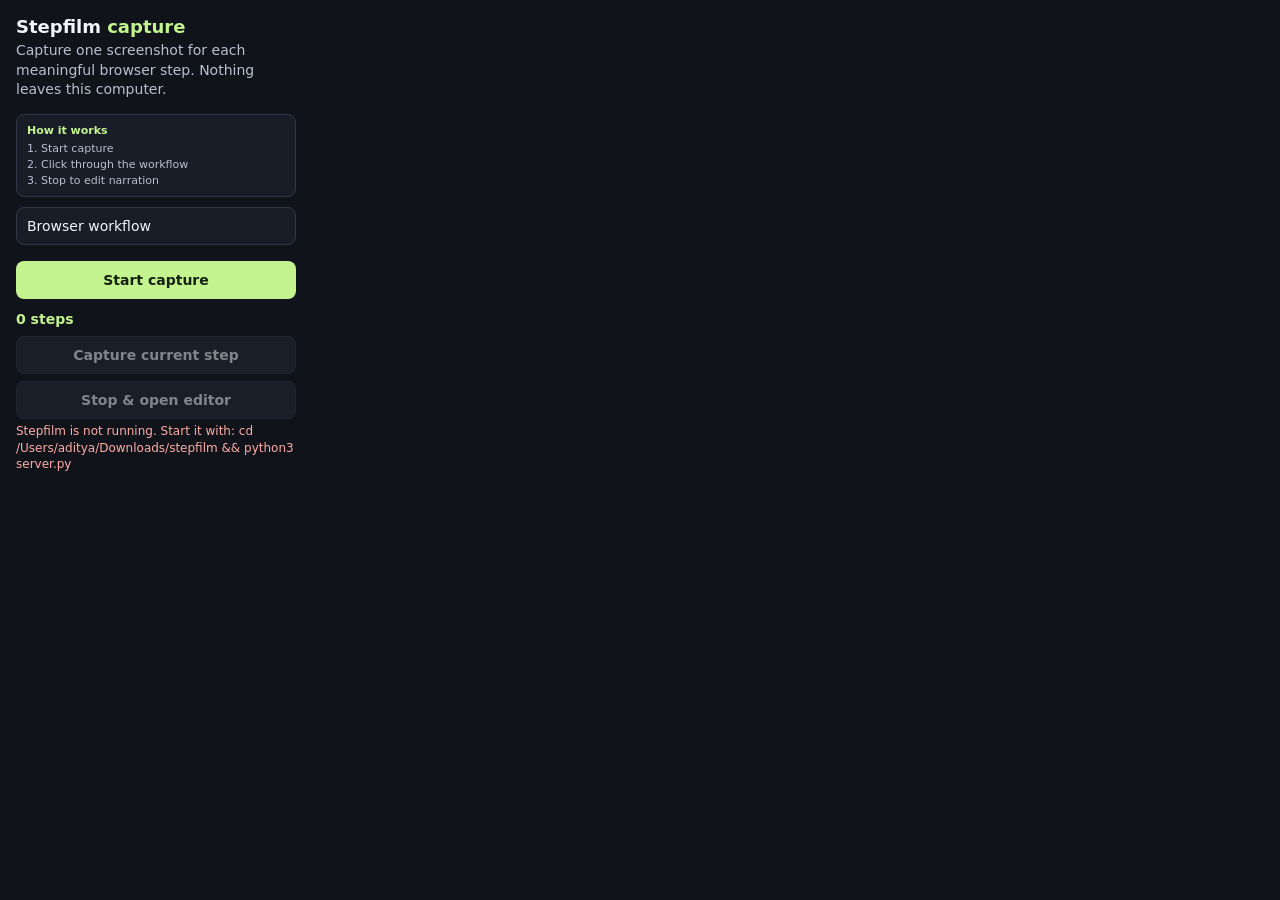
==== capture-extension/popup.html @ 60ff8169 "Build Stepfilm capture editor and local MP4 workflow" ====
<!doctype html>
<html lang="en">
<head><meta charset="utf-8"><title>Stepfilm Capture</title><style>
body{width:280px;margin:0;padding:16px;background:#10131a;color:#f4f5fb;font:14px system-ui,sans-serif}h1{font-size:18px;margin:0 0 4px}p{color:#b9bfce;line-height:1.4;margin:4px 0 14px}.mark{color:#c4f48f}input,button{width:100%;box-sizing:border-box;border-radius:8px;padding:10px;font:inherit}input{margin-bottom:9px;color:inherit;background:#181d28;border:1px solid #313747}button{cursor:pointer;border:1px solid #313747;background:#232a38;color:inherit;font-weight:700;margin-top:7px}button.primary{background:#c4f48f;color:#15200e;border-color:transparent}button:disabled{opacity:.5;cursor:wait}#count{color:#c4f48f;font-weight:700;margin:12px 0 2px}.status{min-height:20px;color:#b9bfce;font-size:12px}.error{color:#ffada5}.how{display:grid;gap:3px;padding:9px 10px;margin:10px 0;background:#181d28;border:1px solid #313747;border-radius:8px;color:#b9bfce;font-size:11px}.how b{color:#c4f48f;margin-bottom:2px}
</style></head>
<body><h1>Stepfilm <span class="mark">capture</span></h1><p>Capture one screenshot for each meaningful browser step. Nothing leaves this computer.</p><div class="how"><b>How it works</b><span>1. Start capture</span><span>2. Click through the workflow</span><span>3. Stop to edit narration</span></div><input id="title" value="Browser workflow" aria-label="Guide title"><button id="start" class="primary">Start capture</button><div id="count">0 steps</div><button id="step" disabled>Capture current step</button><button id="stop" disabled>Stop &amp; open editor</button><p id="status" class="status" role="status"></p><script src="popup.js"></script></body></html>
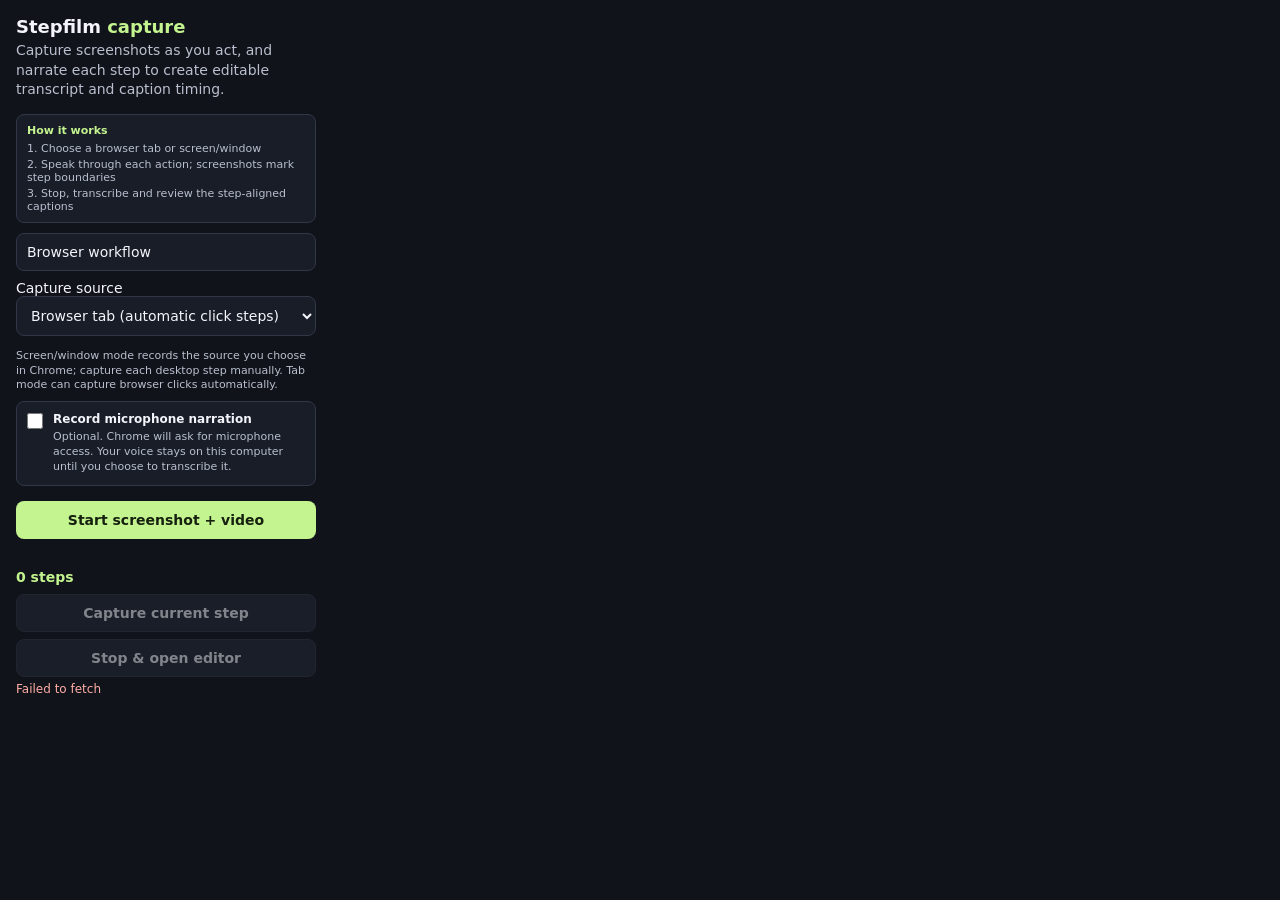
==== commit 284d0100: "Checkpoint Stepfilm parity and ChatGPT plan integration" ====
--- a/capture-extension/popup.html
+++ b/capture-extension/popup.html
@@ -1,6 +1,6 @@
 <!doctype html>
 <html lang="en">
 <head><meta charset="utf-8"><title>Stepfilm Capture</title><style>
-body{width:280px;margin:0;padding:16px;background:#10131a;color:#f4f5fb;font:14px system-ui,sans-serif}h1{font-size:18px;margin:0 0 4px}p{color:#b9bfce;line-height:1.4;margin:4px 0 14px}.mark{color:#c4f48f}input,button{width:100%;box-sizing:border-box;border-radius:8px;padding:10px;font:inherit}input{margin-bottom:9px;color:inherit;background:#181d28;border:1px solid #313747}button{cursor:pointer;border:1px solid #313747;background:#232a38;color:inherit;font-weight:700;margin-top:7px}button.primary{background:#c4f48f;color:#15200e;border-color:transparent}button:disabled{opacity:.5;cursor:wait}#count{color:#c4f48f;font-weight:700;margin:12px 0 2px}.status{min-height:20px;color:#b9bfce;font-size:12px}.error{color:#ffada5}.how{display:grid;gap:3px;padding:9px 10px;margin:10px 0;background:#181d28;border:1px solid #313747;border-radius:8px;color:#b9bfce;font-size:11px}.how b{color:#c4f48f;margin-bottom:2px}
+body{width:300px;margin:0;padding:16px;background:#10131a;color:#f4f5fb;font:14px system-ui,sans-serif}h1{font-size:18px;margin:0 0 4px}p{color:#b9bfce;line-height:1.4;margin:4px 0 14px}.mark{color:#c4f48f}input,button,select{box-sizing:border-box;border-radius:8px;padding:10px;font:inherit}input[type=text],select{width:100%;margin-bottom:9px;color:inherit;background:#181d28;border:1px solid #313747}button{width:100%;cursor:pointer;border:1px solid #313747;background:#232a38;color:inherit;font-weight:700;margin-top:7px}button.primary{background:#c4f48f;color:#15200e;border-color:transparent}button:disabled{opacity:.5;cursor:wait}#count{color:#c4f48f;font-weight:700;margin:12px 0 2px}#recording{color:#ffada5;font-size:12px;font-weight:700;min-height:18px}.status{min-height:20px;color:#b9bfce;font-size:12px}.error{color:#ffada5}.how{display:grid;gap:3px;padding:9px 10px;margin:10px 0;background:#181d28;border:1px solid #313747;border-radius:8px;color:#b9bfce;font-size:11px}.how b{color:#c4f48f;margin-bottom:2px}.mic-option{display:grid;grid-template-columns:18px 1fr;gap:8px;align-items:start;margin:8px 0;padding:10px;background:#181d28;border:1px solid #313747;border-radius:8px;color:#f4f5fb;font-size:12px}.mic-option input{width:16px;height:16px;margin:1px 0 0;accent-color:#c4f48f}.mic-option small,.capture-hint{display:block;color:#b9bfce;line-height:1.35;margin-top:4px;font-size:11px}
 </style></head>
-<body><h1>Stepfilm <span class="mark">capture</span></h1><p>Capture one screenshot for each meaningful browser step. Nothing leaves this computer.</p><div class="how"><b>How it works</b><span>1. Start capture</span><span>2. Click through the workflow</span><span>3. Stop to edit narration</span></div><input id="title" value="Browser workflow" aria-label="Guide title"><button id="start" class="primary">Start capture</button><div id="count">0 steps</div><button id="step" disabled>Capture current step</button><button id="stop" disabled>Stop &amp; open editor</button><p id="status" class="status" role="status"></p><script src="popup.js"></script></body></html>
+<body><h1>Stepfilm <span class="mark">capture</span></h1><p>Capture screenshots as you act, and narrate each step to create editable transcript and caption timing.</p><div class="how"><b>How it works</b><span>1. Choose a browser tab or screen/window</span><span>2. Speak through each action; screenshots mark step boundaries</span><span>3. Stop, transcribe and review the step-aligned captions</span></div><input id="title" type="text" value="Browser workflow" aria-label="Guide title"><label for="source">Capture source</label><select id="source"><option value="tab">Browser tab (automatic click steps)</option><option value="desktop">Screen or window (manual steps)</option></select><small class="capture-hint">Screen/window mode records the source you choose in Chrome; capture each desktop step manually. Tab mode can capture browser clicks automatically.</small><label class="mic-option"><input id="mic" type="checkbox"><span><b>Record microphone narration</b><small>Optional. Chrome will ask for microphone access. Your voice stays on this computer until you choose to transcribe it.</small></span></label><button id="start" class="primary">Start screenshot + video</button><div id="recording" aria-live="polite"></div><div id="count">0 steps</div><button id="step" disabled>Capture current step</button><button id="stop" disabled>Stop &amp; open editor</button><button id="keepScreenshots" hidden>Stop video; keep screenshot guide</button><p id="status" class="status" role="status"></p><script src="popup.js"></script></body></html>
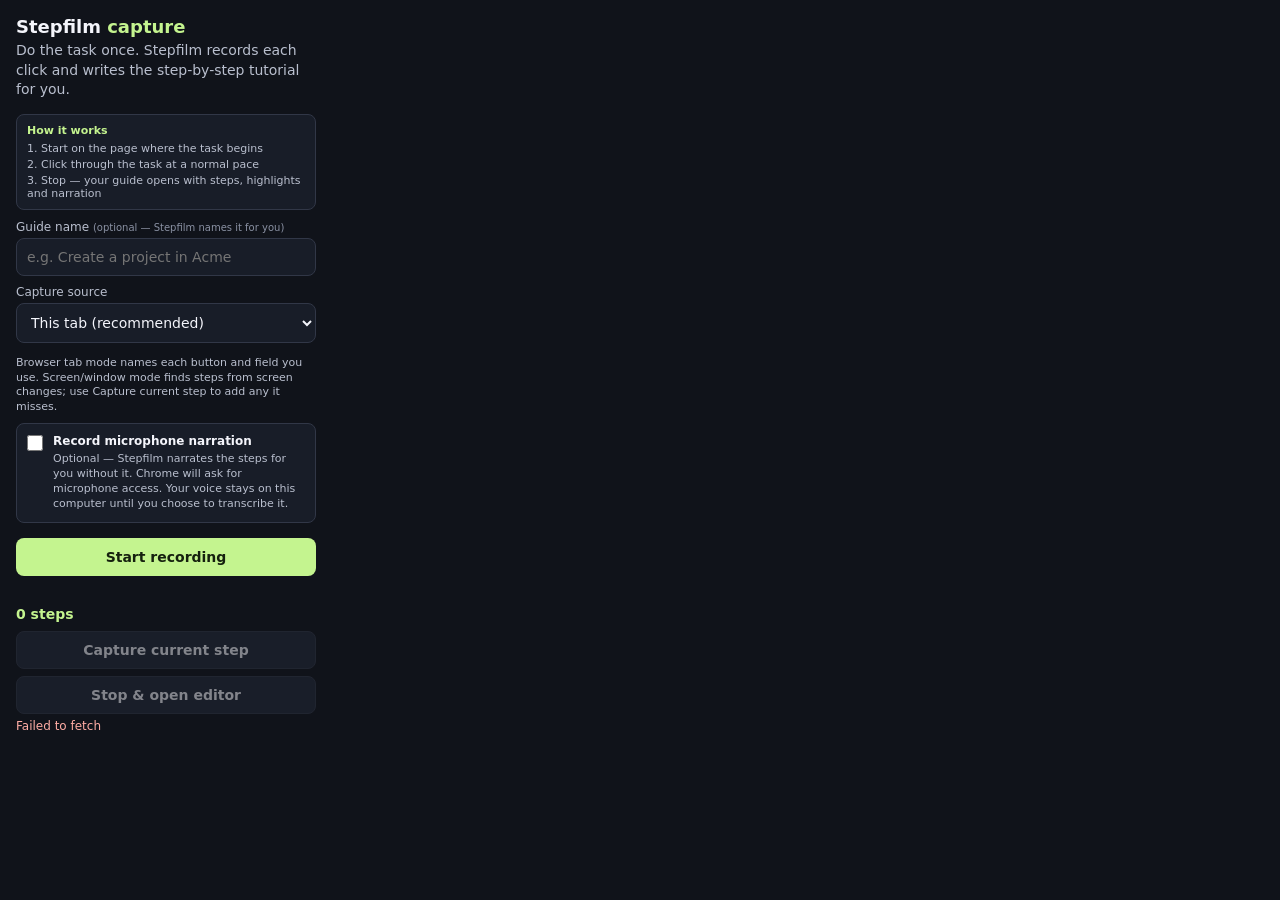
==== commit 3dac7e75: "Generate step-by-step guides automatically from captures Captures previously produced blank screensh" ====
--- a/capture-extension/popup.html
+++ b/capture-extension/popup.html
@@ -2,5 +2,5 @@
 <html lang="en">
 <head><meta charset="utf-8"><title>Stepfilm Capture</title><style>
 body{width:300px;margin:0;padding:16px;background:#10131a;color:#f4f5fb;font:14px system-ui,sans-serif}h1{font-size:18px;margin:0 0 4px}p{color:#b9bfce;line-height:1.4;margin:4px 0 14px}.mark{color:#c4f48f}input,button,select{box-sizing:border-box;border-radius:8px;padding:10px;font:inherit}input[type=text],select{width:100%;margin-bottom:9px;color:inherit;background:#181d28;border:1px solid #313747}button{width:100%;cursor:pointer;border:1px solid #313747;background:#232a38;color:inherit;font-weight:700;margin-top:7px}button.primary{background:#c4f48f;color:#15200e;border-color:transparent}button:disabled{opacity:.5;cursor:wait}#count{color:#c4f48f;font-weight:700;margin:12px 0 2px}#recording{color:#ffada5;font-size:12px;font-weight:700;min-height:18px}.status{min-height:20px;color:#b9bfce;font-size:12px}.error{color:#ffada5}.how{display:grid;gap:3px;padding:9px 10px;margin:10px 0;background:#181d28;border:1px solid #313747;border-radius:8px;color:#b9bfce;font-size:11px}.how b{color:#c4f48f;margin-bottom:2px}.mic-option{display:grid;grid-template-columns:18px 1fr;gap:8px;align-items:start;margin:8px 0;padding:10px;background:#181d28;border:1px solid #313747;border-radius:8px;color:#f4f5fb;font-size:12px}.mic-option input{width:16px;height:16px;margin:1px 0 0;accent-color:#c4f48f}.mic-option small,.capture-hint{display:block;color:#b9bfce;line-height:1.35;margin-top:4px;font-size:11px}
-</style></head>
-<body><h1>Stepfilm <span class="mark">capture</span></h1><p>Capture screenshots as you act, and narrate each step to create editable transcript and caption timing.</p><div class="how"><b>How it works</b><span>1. Choose a browser tab or screen/window</span><span>2. Speak through each action; screenshots mark step boundaries</span><span>3. Stop, transcribe and review the step-aligned captions</span></div><input id="title" type="text" value="Browser workflow" aria-label="Guide title"><label for="source">Capture source</label><select id="source"><option value="tab">Browser tab (automatic click steps)</option><option value="desktop">Screen or window (manual steps)</option></select><small class="capture-hint">Screen/window mode records the source you choose in Chrome; capture each desktop step manually. Tab mode can capture browser clicks automatically.</small><label class="mic-option"><input id="mic" type="checkbox"><span><b>Record microphone narration</b><small>Optional. Chrome will ask for microphone access. Your voice stays on this computer until you choose to transcribe it.</small></span></label><button id="start" class="primary">Start screenshot + video</button><div id="recording" aria-live="polite"></div><div id="count">0 steps</div><button id="step" disabled>Capture current step</button><button id="stop" disabled>Stop &amp; open editor</button><button id="keepScreenshots" hidden>Stop video; keep screenshot guide</button><p id="status" class="status" role="status"></p><script src="popup.js"></script></body></html>
+label[for]{display:block;font-size:12px;color:#b9bfce;margin:0 0 4px}label[for] small{color:#8a91a3}</style></head>
+<body><h1>Stepfilm <span class="mark">capture</span></h1><p>Do the task once. Stepfilm records each click and writes the step-by-step tutorial for you.</p><div class="how"><b>How it works</b><span>1. Start on the page where the task begins</span><span>2. Click through the task at a normal pace</span><span>3. Stop — your guide opens with steps, highlights and narration</span></div><label for="title">Guide name <small>(optional — Stepfilm names it for you)</small></label><input id="title" type="text" value="" placeholder="e.g. Create a project in Acme"><label for="source">Capture source</label><select id="source"><option value="tab">This tab (recommended)</option><option value="desktop">Screen or window</option></select><small class="capture-hint">Browser tab mode names each button and field you use. Screen/window mode finds steps from screen changes; use Capture current step to add any it misses.</small><label class="mic-option"><input id="mic" type="checkbox"><span><b>Record microphone narration</b><small>Optional — Stepfilm narrates the steps for you without it. Chrome will ask for microphone access. Your voice stays on this computer until you choose to transcribe it.</small></span></label><button id="start" class="primary">Start recording</button><button id="continueSilent" class="button" hidden>Continue without microphone</button><div id="recording" aria-live="polite"></div><div id="count">0 steps</div><button id="step" disabled>Capture current step</button><button id="stop" disabled>Stop &amp; open editor</button><button id="keepScreenshots" hidden>Stop video; keep screenshot guide</button><p id="status" class="status" role="status"></p><script src="popup.js"></script></body></html>
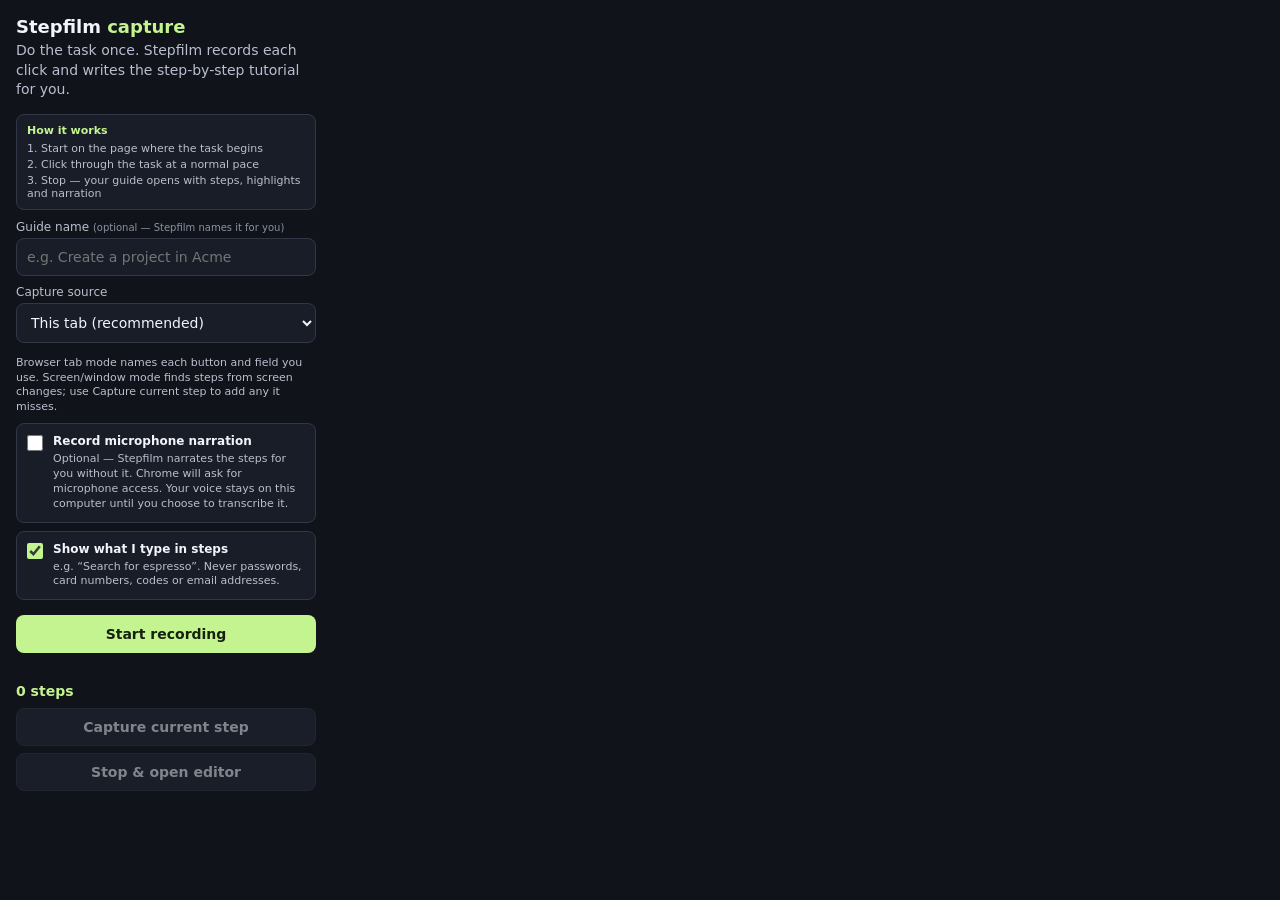
==== commit 7c812f37: "Guidde-style video, in-editor narrated player, smarter step capture Engineer: animated MP4 renderer " ====
--- a/capture-extension/popup.html
+++ b/capture-extension/popup.html
@@ -3,4 +3,4 @@
 <head><meta charset="utf-8"><title>Stepfilm Capture</title><style>
 body{width:300px;margin:0;padding:16px;background:#10131a;color:#f4f5fb;font:14px system-ui,sans-serif}h1{font-size:18px;margin:0 0 4px}p{color:#b9bfce;line-height:1.4;margin:4px 0 14px}.mark{color:#c4f48f}input,button,select{box-sizing:border-box;border-radius:8px;padding:10px;font:inherit}input[type=text],select{width:100%;margin-bottom:9px;color:inherit;background:#181d28;border:1px solid #313747}button{width:100%;cursor:pointer;border:1px solid #313747;background:#232a38;color:inherit;font-weight:700;margin-top:7px}button.primary{background:#c4f48f;color:#15200e;border-color:transparent}button:disabled{opacity:.5;cursor:wait}#count{color:#c4f48f;font-weight:700;margin:12px 0 2px}#recording{color:#ffada5;font-size:12px;font-weight:700;min-height:18px}.status{min-height:20px;color:#b9bfce;font-size:12px}.error{color:#ffada5}.how{display:grid;gap:3px;padding:9px 10px;margin:10px 0;background:#181d28;border:1px solid #313747;border-radius:8px;color:#b9bfce;font-size:11px}.how b{color:#c4f48f;margin-bottom:2px}.mic-option{display:grid;grid-template-columns:18px 1fr;gap:8px;align-items:start;margin:8px 0;padding:10px;background:#181d28;border:1px solid #313747;border-radius:8px;color:#f4f5fb;font-size:12px}.mic-option input{width:16px;height:16px;margin:1px 0 0;accent-color:#c4f48f}.mic-option small,.capture-hint{display:block;color:#b9bfce;line-height:1.35;margin-top:4px;font-size:11px}
 label[for]{display:block;font-size:12px;color:#b9bfce;margin:0 0 4px}label[for] small{color:#8a91a3}</style></head>
-<body><h1>Stepfilm <span class="mark">capture</span></h1><p>Do the task once. Stepfilm records each click and writes the step-by-step tutorial for you.</p><div class="how"><b>How it works</b><span>1. Start on the page where the task begins</span><span>2. Click through the task at a normal pace</span><span>3. Stop — your guide opens with steps, highlights and narration</span></div><label for="title">Guide name <small>(optional — Stepfilm names it for you)</small></label><input id="title" type="text" value="" placeholder="e.g. Create a project in Acme"><label for="source">Capture source</label><select id="source"><option value="tab">This tab (recommended)</option><option value="desktop">Screen or window</option></select><small class="capture-hint">Browser tab mode names each button and field you use. Screen/window mode finds steps from screen changes; use Capture current step to add any it misses.</small><label class="mic-option"><input id="mic" type="checkbox"><span><b>Record microphone narration</b><small>Optional — Stepfilm narrates the steps for you without it. Chrome will ask for microphone access. Your voice stays on this computer until you choose to transcribe it.</small></span></label><button id="start" class="primary">Start recording</button><button id="continueSilent" class="button" hidden>Continue without microphone</button><div id="recording" aria-live="polite"></div><div id="count">0 steps</div><button id="step" disabled>Capture current step</button><button id="stop" disabled>Stop &amp; open editor</button><button id="keepScreenshots" hidden>Stop video; keep screenshot guide</button><p id="status" class="status" role="status"></p><script src="popup.js"></script></body></html>
+<body><h1>Stepfilm <span class="mark">capture</span></h1><p>Do the task once. Stepfilm records each click and writes the step-by-step tutorial for you.</p><div class="how"><b>How it works</b><span>1. Start on the page where the task begins</span><span>2. Click through the task at a normal pace</span><span>3. Stop — your guide opens with steps, highlights and narration</span></div><label for="title">Guide name <small>(optional — Stepfilm names it for you)</small></label><input id="title" type="text" value="" placeholder="e.g. Create a project in Acme"><label for="source">Capture source</label><select id="source"><option value="tab">This tab (recommended)</option><option value="desktop">Screen or window</option></select><small class="capture-hint">Browser tab mode names each button and field you use. Screen/window mode finds steps from screen changes; use Capture current step to add any it misses.</small><label class="mic-option"><input id="mic" type="checkbox"><span><b>Record microphone narration</b><small>Optional — Stepfilm narrates the steps for you without it. Chrome will ask for microphone access. Your voice stays on this computer until you choose to transcribe it.</small></span></label><label class="mic-option"><input id="typed" type="checkbox" checked><span><b>Show what I type in steps</b><small>e.g. “Search for espresso”. Never passwords, card numbers, codes or email addresses.</small></span></label><button id="start" class="primary">Start recording</button><button id="continueSilent" class="button" hidden>Continue without microphone</button><div id="recording" aria-live="polite"></div><div id="count">0 steps</div><button id="step" disabled>Capture current step</button><button id="stop" disabled>Stop &amp; open editor</button><button id="keepScreenshots" hidden>Stop video; keep screenshot guide</button><p id="status" class="status" role="status"></p><script src="popup.js"></script></body></html>
